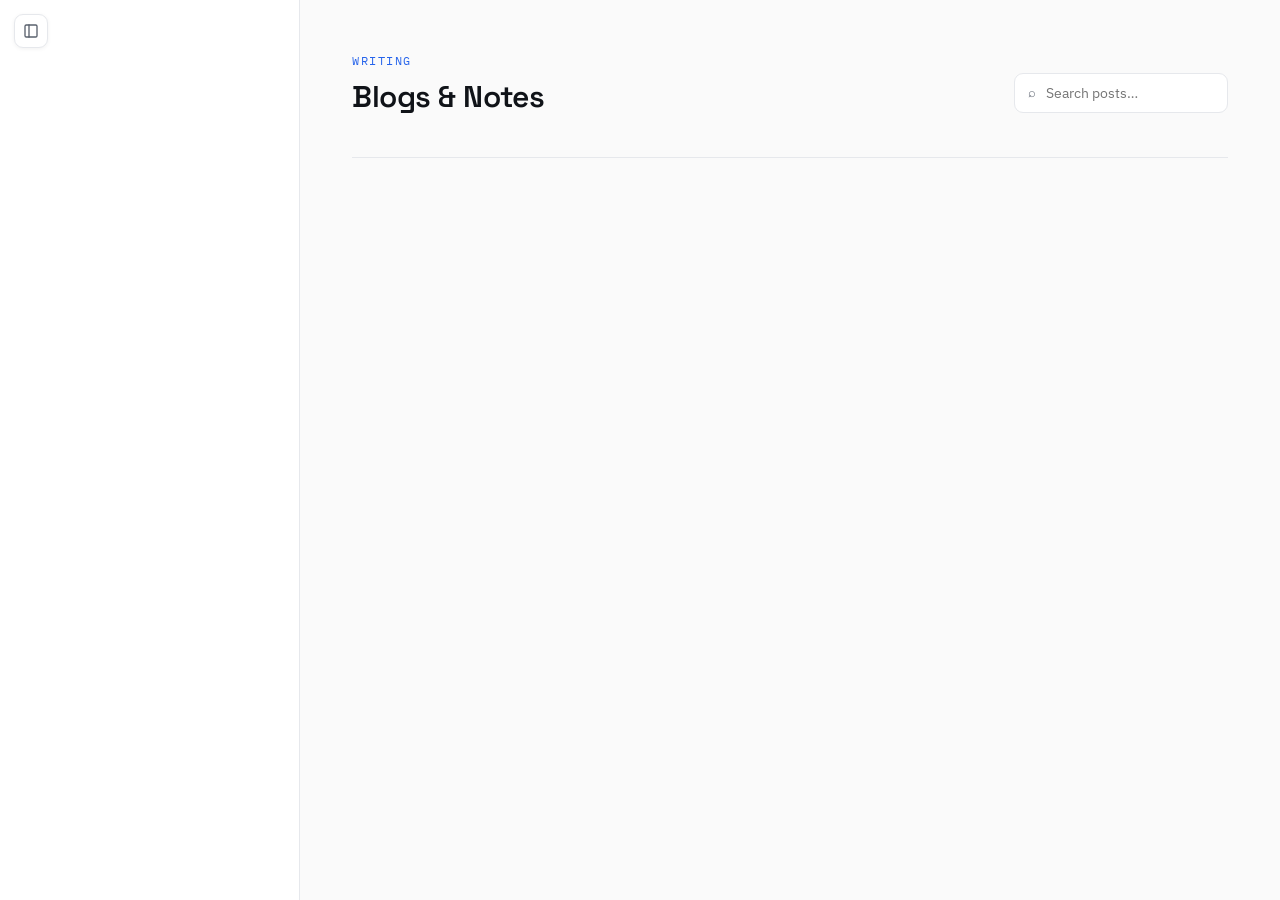
==== blogs.html @ 0beaa910 "ken's personal website Co-Authored-By: Claude Opus 4.8 (1M context) <noreply@anthropic.com>" ====
<!DOCTYPE html>
<html lang="en" data-theme="light">
<head>
<meta charset="UTF-8">
<meta name="viewport" content="width=device-width, initial-scale=1">
<title>Blog — Ken Huang</title>
<meta name="description" content="Learning notes and essays on LLMs, retrieval, evals and fine-tuning.">
<link rel="preconnect" href="https://fonts.googleapis.com">
<link rel="preconnect" href="https://fonts.gstatic.com" crossorigin>
<link href="https://fonts.googleapis.com/css2?family=IBM+Plex+Sans:wght@400;500;600;700&family=IBM+Plex+Mono:wght@400;500&family=Space+Grotesk:wght@500;600;700&display=swap" rel="stylesheet">
<link rel="stylesheet" href="styles.css">
<script src="theme.js"></script>
</head>
<body>
<div class="layout">

  <aside class="sidebar" data-page="blog"></aside>

  <main class="main">
    <div class="page-head">
      <div>
        <div class="eyebrow" style="margin-bottom:10px">Writing</div>
        <h1 class="page-title">Blogs &amp; Notes</h1>
      </div>
      <div class="search"><span>⌕</span><input id="q" type="search" placeholder="Search posts…" autocomplete="off"></div>
    </div>

    <div class="filter-row" id="filters"><!--FILTERS:START--><!--FILTERS:END--></div>

    <div id="posts"><!--POSTS:START--><!--POSTS:END--></div>
    <p class="no-results" id="noResults">No posts match your search.</p>
  </main>

</div>

<script>
(function () {
  var q = document.getElementById('q');
  var chips = [].slice.call(document.querySelectorAll('#filters .chip'));
  var rows = [].slice.call(document.querySelectorAll('#posts .post-row'));
  var noResults = document.getElementById('noResults');
  var activeTag = 'all';

  function apply() {
    var term = (q.value || '').trim().toLowerCase();
    var shown = 0;
    rows.forEach(function (r) {
      var tags = (r.getAttribute('data-tags') || '').toLowerCase();
      var title = (r.getAttribute('data-title') || '').toLowerCase();
      var matchTag = activeTag === 'all' || tags.indexOf(activeTag.toLowerCase()) !== -1;
      var matchTerm = !term || title.indexOf(term) !== -1 || tags.indexOf(term) !== -1;
      var show = matchTag && matchTerm;
      r.style.display = show ? '' : 'none';
      if (show) shown++;
    });
    noResults.style.display = shown ? 'none' : 'block';
  }

  chips.forEach(function (c) {
    c.addEventListener('click', function () {
      chips.forEach(function (x) { x.classList.remove('active'); });
      c.classList.add('active');
      activeTag = c.getAttribute('data-tag');
      apply();
    });
  });
  q.addEventListener('input', apply);
})();
</script>
</body>
</html>
---- styles.css ----
/* ===== Ken Huang — personal site =====
   Design tokens + components. Light default, [data-theme="dark"] overrides. */

:root {
  --bg:#fafafa; --surface:#ffffff; --panel:#f2f3f5;
  --fg:#101318; --muted:#5a616d; --faint:#8b93a1;
  --border:#e6e8ec; --accent:#2563eb; --accent-soft:#e6effb;
  --chip-bg:#eef0f3; --chip-fg:#3a3f4a; --input-bg:#ffffff;
  --code-str:#3f9a6d;
  --sans:'IBM Plex Sans',system-ui,sans-serif;
  --display:'Space Grotesk',system-ui,sans-serif;
  --mono:'IBM Plex Mono',ui-monospace,Menlo,monospace;
}
html[data-theme="dark"] {
  --bg:#0b0d11; --surface:#12151b; --panel:#161a21;
  --fg:#e9ebef; --muted:#949bab; --faint:#6c7686;
  --border:#222732; --accent:#60a5fa; --accent-soft:#16223c;
  --chip-bg:#161a21; --chip-fg:#c1c6d0; --input-bg:#12151b;
}

* { box-sizing:border-box; }
html,body { margin:0; }
body {
  background:var(--bg); color:var(--fg);
  font-family:var(--sans); line-height:1.5;
  -webkit-font-smoothing:antialiased;
}
a { color:inherit; }

/* ---------- layout ---------- */
.layout { display:grid; grid-template-columns:300px 1fr; min-height:100vh;
  transition:grid-template-columns .28s ease; }

.sidebar {
  position:sticky; top:0; align-self:start; height:100vh; overflow-x:hidden; overflow-y:auto;
  min-width:0; padding:32px 26px; border-right:1px solid var(--border);
  display:flex; flex-direction:column; gap:22px; background:var(--surface); }
.brand { display:flex; flex-direction:column; align-items:center; text-align:center; gap:14px; }
.avatar { width:150px; height:150px; border-radius:999px; overflow:hidden;
  border:3px solid var(--accent-soft); box-shadow:0 4px 14px rgba(0,0,0,.12); }
.avatar img { width:100%; height:100%; object-fit:cover; display:block; }
.brand-name { font-family:var(--display); font-weight:600; font-size:22px; }
.brand-role { font-family:var(--mono); font-size:13px; color:var(--muted); letter-spacing:.4px; margin-top:3px; }

.socials { display:flex; gap:10px; }
.social-btn { width:32px; height:32px; border-radius:8px; border:1px solid var(--border);
  background:var(--panel); color:var(--muted); display:flex; align-items:center; justify-content:center;
  text-decoration:none; transition:color .15s, border-color .15s; }
.social-btn:hover { color:var(--accent); border-color:var(--accent); }

.nav { display:flex; flex-direction:column; gap:2px; margin-top:4px; }
.nav-link { display:flex; align-items:center; gap:10px; padding:9px 12px; border-radius:8px;
  color:var(--muted); font-size:16px; text-decoration:none; transition:background .15s, color .15s; }
.nav-link:hover { background:var(--panel); color:var(--fg); }
.nav-link.active { background:var(--accent-soft); color:var(--accent); font-weight:600; }
.nav-ic { display:none; width:20px; height:20px; flex-shrink:0; }

.sidebar-foot { margin-top:auto; display:flex; align-items:center; justify-content:space-between;
  padding-top:16px; border-top:1px solid var(--border); }
.copy { font-family:var(--mono); font-size:12.5px; color:var(--faint); }
.theme-toggle { width:30px; height:30px; border-radius:8px; border:1px solid var(--border);
  background:var(--panel); color:var(--muted); cursor:pointer; display:flex; align-items:center;
  justify-content:center; font-size:14px; line-height:1; }
.theme-toggle:hover { color:var(--accent); border-color:var(--accent); }

.main { padding:52px; min-width:0; }

/* collapsible sidebar */
.sidebar-toggle { position:fixed; top:14px; left:14px; z-index:60; width:34px; height:34px;
  padding:0; border-radius:9px; border:1px solid var(--border); background:var(--surface);
  color:var(--muted); cursor:pointer; display:flex; align-items:center; justify-content:center;
  box-shadow:0 1px 4px rgba(0,0,0,.06); transition:color .15s, border-color .15s, background .15s; }
.sidebar-toggle:hover { color:var(--accent); border-color:var(--accent); }
/* collapsed = thin icon rail (desktop only): uniform bare icons, hover tooltips */
@media (min-width:861px) {
  html.sidebar-collapsed .layout { grid-template-columns:60px 1fr; }
  html.sidebar-collapsed .sidebar { padding:32px 0 22px; align-items:center; overflow:visible; }
  /* reserve just enough top space that the nav lands at its expanded height */
  html.sidebar-collapsed .brand { width:100%; gap:20px; overflow:hidden; }
  html.sidebar-collapsed .avatar { visibility:hidden; height:92px; }
  html.sidebar-collapsed .brand-name,
  html.sidebar-collapsed .brand-role { display:none; }
  html.sidebar-collapsed .socials { flex-direction:column; gap:18px; }
  /* every icon: no chrome, same ~20px size */
  html.sidebar-collapsed .social-btn { width:auto; height:auto; border:none; background:none; }
  html.sidebar-collapsed .social-btn svg { width:20px; height:20px; }
  html.sidebar-collapsed .nav { width:100%; }
  html.sidebar-collapsed .nav-link { justify-content:center; padding:11px 0; gap:0; position:relative; }
  html.sidebar-collapsed .nav-link:hover,
  html.sidebar-collapsed .nav-link.active { background:none; }
  html.sidebar-collapsed .nav-ic { display:block; }
  html.sidebar-collapsed .nav-link .label { display:none; }
  html.sidebar-collapsed .nav-link:hover .label {
    display:block; position:absolute; left:calc(100% - 4px); top:50%; transform:translateY(-50%);
    background:var(--fg); color:var(--surface); padding:5px 10px; border-radius:6px;
    font-size:12.5px; line-height:1; white-space:nowrap; z-index:80; pointer-events:none;
    box-shadow:0 4px 12px rgba(0,0,0,.18); }
  html.sidebar-collapsed .sidebar-foot { justify-content:center; width:100%; }
  html.sidebar-collapsed .copy { display:none; }
  html.sidebar-collapsed .theme-toggle { width:auto; height:auto; border:none; background:none; font-size:20px; }
  html.sidebar-collapsed .sidebar-toggle { left:13px; border:none; background:none; box-shadow:none; }
  html.sidebar-collapsed .sidebar-toggle svg { width:20px; height:20px; }
}

/* ---------- shared bits ---------- */
.eyebrow { font-family:var(--mono); font-size:12px; letter-spacing:1.5px; color:var(--accent);
  text-transform:uppercase; margin-bottom:18px; }
.chip { padding:6px 13px; border-radius:999px; background:var(--chip-bg); color:var(--chip-fg);
  font-size:12.5px; text-decoration:none; display:inline-flex; align-items:center; }
.chip.active { background:var(--accent-soft); color:var(--accent); font-weight:600; }
.chip.clickable { cursor:pointer; user-select:none; }
.search { display:flex; align-items:center; gap:8px; padding:9px 13px; background:var(--input-bg);
  border:1px solid var(--border); border-radius:9px; }
.search span { font-size:13px; color:var(--muted); }
.search input { border:none; background:transparent; outline:none; color:var(--fg);
  font-size:13.5px; font-family:inherit; width:170px; }

/* ---------- home ---------- */
.hero-title { margin:0 0 22px; font-family:var(--display); font-size:clamp(30px, 1.4vw + 24px, 46px);
  line-height:1.14; font-weight:600; letter-spacing:-.02em; max-width:100%; text-wrap:balance; }
.lead { margin:0 0 16px; font-size:clamp(15.5px, 0.35vw + 14.5px, 18px); line-height:1.65;
  color:var(--muted); max-width:100%; text-wrap:pretty; }
.block-label { font-family:var(--mono); font-size:11.5px; letter-spacing:1px; text-transform:uppercase;
  color:var(--faint); margin-bottom:12px; }
.topics { display:flex; flex-wrap:wrap; gap:8px; }
.section-head { display:flex; align-items:baseline; justify-content:space-between;
  padding-top:26px; border-top:1px solid var(--border); margin-bottom:18px; }
.section-head h2 { font-size:13px; font-family:var(--mono); letter-spacing:1px; text-transform:uppercase;
  color:var(--muted); margin:0; font-weight:500; }
.link-accent { font-size:13px; color:var(--accent); text-decoration:none; font-weight:500; }
.teaser { text-decoration:none; color:inherit; display:flex; gap:16px; padding:16px 0;
  border-bottom:1px solid var(--border); transition:opacity .15s; }
.teaser:last-child { border-bottom:none; }
.teaser:hover { opacity:.72; }
.teaser .date { font-family:var(--mono); font-size:12px; color:var(--muted); white-space:nowrap;
  padding-top:3px; min-width:66px; }
.teaser h3 { font-family:var(--display); font-size:17px; font-weight:600; margin:0 0 4px; }
.teaser p { margin:0; font-size:13px; color:var(--muted); }

/* ---------- blog list ---------- */
.page-head { display:flex; align-items:flex-end; justify-content:space-between; gap:16px;
  margin-bottom:22px; flex-wrap:wrap; }
.page-title { margin:0; font-family:var(--display); font-size:30px; line-height:1.1;
  font-weight:600; letter-spacing:-.015em; }
.filter-row { display:flex; flex-wrap:wrap; gap:8px; margin-bottom:26px;
  padding-bottom:22px; border-bottom:1px solid var(--border); }
.post-row { text-decoration:none; color:inherit; display:flex; gap:18px;
  padding-bottom:22px; margin-bottom:22px; border-bottom:1px solid var(--border); transition:opacity .15s; }
.post-row:hover { opacity:.72; }
.post-row .num { font-family:var(--mono); font-size:14px; color:var(--accent); font-weight:500; padding-top:2px; }
.post-row .meta { display:flex; gap:9px; font-size:12px; color:var(--muted); font-family:var(--mono); }
.post-row h3 { font-family:var(--display); font-size:19px; font-weight:600; margin:8px 0 7px; }
.post-row p { margin:0; font-size:14.5px; line-height:1.55; color:var(--muted); }
.no-results { color:var(--muted); font-size:15px; padding:20px 0; display:none; }

/* ---------- projects ---------- */
.proj-head { display:flex; align-items:flex-end; justify-content:space-between; gap:16px;
  margin-bottom:26px; flex-wrap:wrap; padding-bottom:22px; border-bottom:1px solid var(--border); }
.synced { display:flex; align-items:center; gap:7px; padding:6px 12px; border:1px solid var(--border);
  border-radius:999px; font-family:var(--mono); font-size:11.5px; color:var(--muted); white-space:nowrap; }
.synced .dot { width:7px; height:7px; border-radius:999px; background:#2ea043;
  box-shadow:0 0 0 3px rgba(46,160,67,.18); }
.project-grid { display:grid; grid-template-columns:1fr 1fr; gap:18px; }
.proj-note { grid-column:1/-1; margin:0; color:var(--muted); font-size:14.5px; }
.proj-note a { color:var(--accent); text-decoration:none; }
.project-card { text-decoration:none; color:inherit; display:flex; flex-direction:column; gap:12px;
  padding:20px; background:var(--surface); border:1px solid var(--border); border-radius:12px;
  transition:border-color .15s, transform .15s; }
.project-card:hover { border-color:var(--accent); transform:translateY(-2px); }
.repo-head { display:flex; align-items:center; gap:9px; flex-wrap:wrap; }
.repo-head svg { color:var(--muted); flex-shrink:0; }
.repo-name { font-family:var(--display); font-size:15px; font-weight:600; color:var(--accent); }
.badge { padding:1px 8px; border:1px solid var(--border); border-radius:999px; font-size:11px;
  color:var(--muted); font-family:var(--mono); }
.project-card p { margin:0; font-size:13.5px; line-height:1.55; color:var(--muted); flex:1; }
.repo-meta { display:flex; align-items:center; gap:16px; font-size:12.5px; color:var(--muted); font-family:var(--mono); }
.repo-meta .stat { display:flex; align-items:center; gap:5px; }
.repo-meta .lang { display:flex; align-items:center; gap:6px; }
.lang-dot { width:11px; height:11px; border-radius:999px; background:#3572A5; }

/* ---------- article (blog post) ---------- */
.main.reading { display:flex; justify-content:center; }
.article { width:100%; max-width:680px; }
.back-link { display:inline-flex; align-items:center; gap:6px; font-family:var(--mono); font-size:12.5px;
  color:var(--muted); text-decoration:none; margin-bottom:26px; }
.back-link:hover { color:var(--accent); }
.article .post-meta { display:flex; align-items:center; gap:10px; font-family:var(--mono);
  font-size:12px; color:var(--muted); margin-bottom:16px; }
.article .post-meta .cat { color:var(--accent); font-weight:500; }
.article h1 { margin:0 0 20px; font-family:var(--display); font-size:36px; line-height:1.12;
  font-weight:600; letter-spacing:-.02em; }
.byline { display:flex; align-items:center; gap:12px; padding-bottom:26px; margin-bottom:30px;
  border-bottom:1px solid var(--border); }
.byline .av { width:36px; height:36px; border-radius:999px; overflow:hidden; border:1px solid var(--border); }
.byline .av img { width:100%; height:100%; object-fit:cover; display:block; }
.byline .who { display:flex; flex-direction:column; line-height:1.25; }
.byline .who b { font-size:13.5px; font-weight:600; }
.byline .who span { font-size:12px; color:var(--muted); }
.byline .fmt { margin-left:auto; display:inline-flex; align-items:center; gap:6px; padding:4px 10px;
  border:1px solid var(--border); border-radius:999px; font-family:var(--mono); font-size:11px; color:var(--muted); }
.byline .fmt i { width:6px; height:6px; border-radius:2px; background:var(--accent); display:inline-block; }
.article .prose { font-size:16.5px; line-height:1.72; color:var(--muted); }
.article .prose.first { font-size:18px; line-height:1.7; color:var(--fg); margin:0 0 22px; }
.article .prose { margin:0 0 20px; }
.article h2 { margin:38px 0 14px; font-family:var(--display); font-size:24px; font-weight:600; letter-spacing:-.01em; }
.article strong { color:var(--fg); }
.article ul, .article ol { margin:0 0 22px; padding-left:22px; font-size:16.5px; line-height:1.75; color:var(--muted); }
.article li { margin-bottom:8px; }
.article blockquote { margin:24px 0; padding:6px 0 6px 22px; border-left:3px solid var(--accent);
  font-size:18px; line-height:1.6; color:var(--fg); font-style:italic; }
.placeholder { border-radius:12px; border:1px solid var(--border); display:flex; align-items:center;
  justify-content:center; }
.placeholder.cover { height:250px; margin-bottom:34px;
  background:repeating-linear-gradient(45deg,var(--panel),var(--panel) 11px,var(--bg) 11px,var(--bg) 22px); }
.placeholder.fig { height:200px; margin-bottom:14px;
  background:repeating-linear-gradient(-45deg,var(--panel),var(--panel) 11px,var(--bg) 11px,var(--bg) 22px); }
.placeholder span { font-family:var(--mono); font-size:12px; color:var(--faint); background:var(--surface);
  padding:6px 12px; border-radius:6px; border:1px solid var(--border); }
.figcap { margin:0 0 22px; font-size:13px; color:var(--faint); text-align:center; font-family:var(--mono); }
.codeblock { border:1px solid var(--border); border-radius:10px; overflow:hidden; margin:0 0 24px; background:var(--panel); }
.code-head { display:flex; align-items:center; gap:7px; padding:9px 14px; border-bottom:1px solid var(--border); }
.code-head .d { width:11px; height:11px; border-radius:999px; }
.code-head .name { margin-left:8px; font-family:var(--mono); font-size:11.5px; color:var(--muted); }
.codeblock pre { margin:0; padding:16px 18px; overflow:auto; font-family:var(--mono);
  font-size:13px; line-height:1.7; color:var(--fg); }
.kw { color:var(--accent); }
.str { color:var(--code-str); }
.tags-foot { display:flex; flex-wrap:wrap; gap:8px; padding-top:26px; margin-top:30px; border-top:1px solid var(--border); }
code.inline { font-family:var(--mono); font-size:13.5px; background:var(--panel); padding:1px 6px; border-radius:5px; }

/* seamless embedded standalone-HTML frame */
.embed-frame { width:100%; border:none; display:block; background:transparent; }
.article.wide { max-width:820px; }

/* ---------- responsive ---------- */
@media (max-width:860px) {
  .layout { grid-template-columns:1fr; }
  .sidebar { position:static; height:auto; flex-direction:row; flex-wrap:wrap; align-items:center;
    justify-content:space-between; border-right:none; border-bottom:1px solid var(--border); }
  .brand { flex-direction:row; text-align:left; gap:12px; }
  .avatar { width:52px; height:52px; }
  .nav { flex-direction:row; margin-top:0; flex-wrap:wrap; }
  .sidebar-foot { margin-top:0; padding-top:0; border-top:none; width:100%; flex-basis:100%; }
  .main { padding:34px 24px; }
  .project-grid { grid-template-columns:1fr; }
  .article h1 { font-size:30px; }
  .sidebar-toggle { display:none; }
  .nav-ic { display:none; }
}
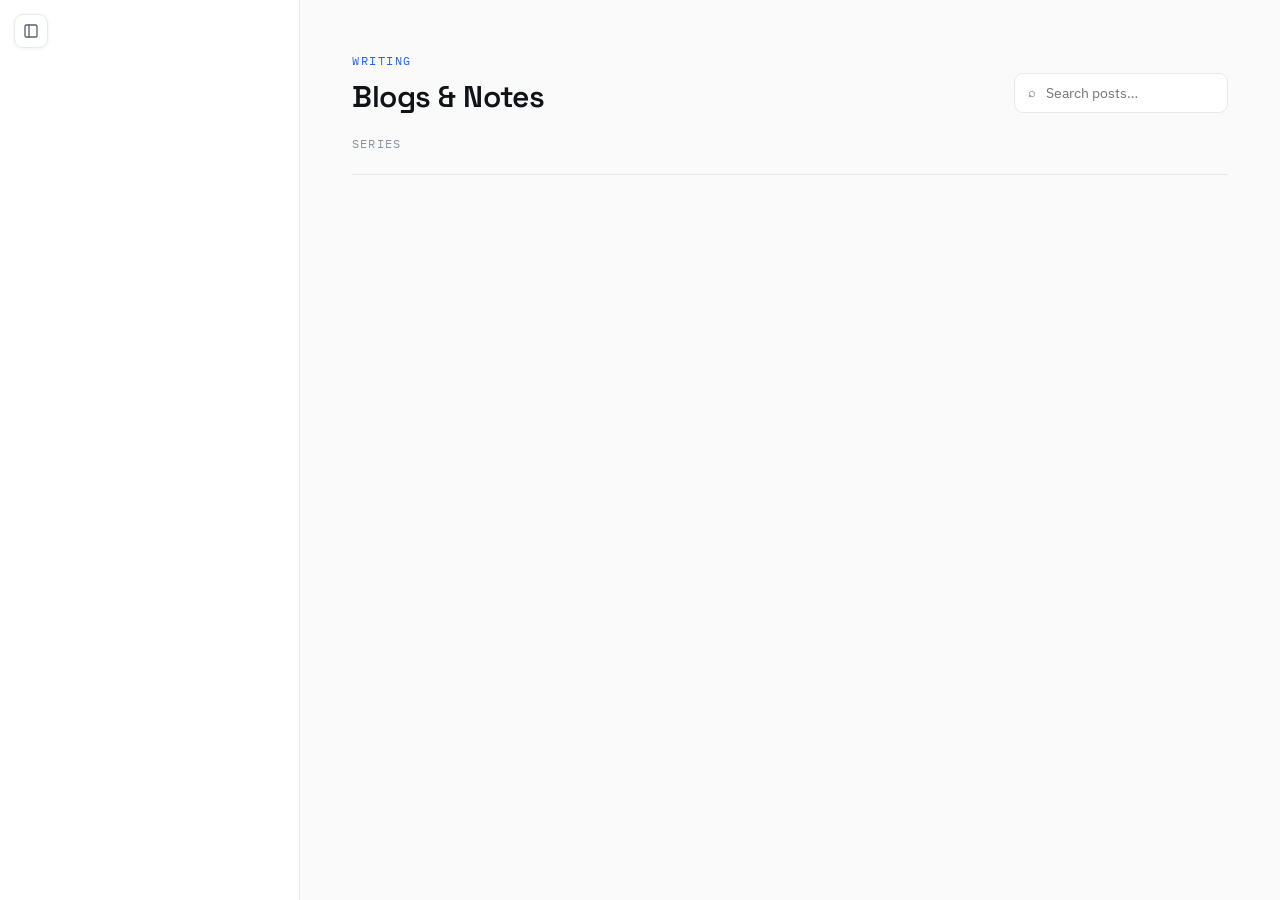
==== commit 6cdd3b66: "add series concept" ====
--- a/blogs.html
+++ b/blogs.html
@@ -3,8 +3,17 @@
 <head>
 <meta charset="UTF-8">
 <meta name="viewport" content="width=device-width, initial-scale=1">
+<link rel="icon" type="image/svg+xml" href="assets/favicon.svg">
 <title>Blog — Ken Huang</title>
 <meta name="description" content="Learning notes and essays on LLMs, retrieval, evals and fine-tuning.">
+<meta name="author" content="Ken Huang">
+<link rel="canonical" href="https://hzjken.dev/blogs.html">
+<meta property="og:type" content="website">
+<meta property="og:site_name" content="Ken Huang">
+<meta property="og:title" content="Blog — Ken Huang">
+<meta property="og:description" content="Learning notes and essays on LLMs, retrieval, evals and fine-tuning.">
+<meta property="og:url" content="https://hzjken.dev/blogs.html">
+<meta name="twitter:card" content="summary">
 <link rel="preconnect" href="https://fonts.googleapis.com">
 <link rel="preconnect" href="https://fonts.gstatic.com" crossorigin>
 <link href="https://fonts.googleapis.com/css2?family=IBM+Plex+Sans:wght@400;500;600;700&family=IBM+Plex+Mono:wght@400;500&family=Space+Grotesk:wght@500;600;700&display=swap" rel="stylesheet">
@@ -25,7 +34,9 @@
       <div class="search"><span>⌕</span><input id="q" type="search" placeholder="Search posts…" autocomplete="off"></div>
     </div>
 
-    <div class="filter-row" id="filters"><!--FILTERS:START--><!--FILTERS:END--></div>
+    <div class="filter-row" id="seriesFilters">
+      <span class="filter-label">Series</span><!--SERIESFILTERS:START--><!--SERIESFILTERS:END-->
+    </div>
 
     <div id="posts"><!--POSTS:START--><!--POSTS:END--></div>
     <p class="no-results" id="noResults">No posts match your search.</p>
@@ -36,10 +47,10 @@
 <script>
 (function () {
   var q = document.getElementById('q');
-  var chips = [].slice.call(document.querySelectorAll('#filters .chip'));
+  var seriesChips = [].slice.call(document.querySelectorAll('#seriesFilters .series-chip'));
   var rows = [].slice.call(document.querySelectorAll('#posts .post-row'));
   var noResults = document.getElementById('noResults');
-  var activeTag = 'all';
+  var activeSeries = 'all';
 
   function apply() {
     var term = (q.value || '').trim().toLowerCase();
@@ -47,24 +58,35 @@
     rows.forEach(function (r) {
       var tags = (r.getAttribute('data-tags') || '').toLowerCase();
       var title = (r.getAttribute('data-title') || '').toLowerCase();
-      var matchTag = activeTag === 'all' || tags.indexOf(activeTag.toLowerCase()) !== -1;
+      var series = (r.getAttribute('data-series') || 'notes').toLowerCase();
+      var matchSeries = activeSeries === 'all' || series === activeSeries.toLowerCase();
       var matchTerm = !term || title.indexOf(term) !== -1 || tags.indexOf(term) !== -1;
-      var show = matchTag && matchTerm;
+      var show = matchSeries && matchTerm;
       r.style.display = show ? '' : 'none';
       if (show) shown++;
     });
     noResults.style.display = shown ? 'none' : 'block';
   }
 
-  chips.forEach(function (c) {
+  seriesChips.forEach(function (c) {
     c.addEventListener('click', function () {
-      chips.forEach(function (x) { x.classList.remove('active'); });
+      seriesChips.forEach(function (x) { x.classList.remove('active'); });
       c.classList.add('active');
-      activeTag = c.getAttribute('data-tag');
+      activeSeries = c.getAttribute('data-series');
       apply();
     });
   });
   q.addEventListener('input', apply);
+
+  // deep-link: blogs.html?series=<slug> (e.g. from "What I write about")
+  var m = (location.search || '').match(/[?&]series=([^&]+)/);
+  if (m) {
+    var want = m[1].toLowerCase();
+    var chip = seriesChips.filter(function (c) {
+      return c.getAttribute('data-series').toLowerCase() === want;
+    })[0];
+    if (chip) chip.click();
+  }
 })();
 </script>
 </body>
--- a/styles.css
+++ b/styles.css
@@ -116,6 +116,11 @@
   font-size:13.5px; font-family:inherit; width:170px; }
 
 /* ---------- home ---------- */
+.intro { display:grid; grid-template-columns:1fr 304px; gap:28px;
+  align-items:start; margin-top:30px; margin-bottom:8px; }
+.intro-copy { min-width:0; margin-right:36px; }
+.lead strong { color:var(--accent); font-weight:inherit; }
+.hero-globe { display:block; width:280px; height:270px; align-self:start; justify-self:start; margin-top:28px; }
 .hero-title { margin:0 0 22px; font-family:var(--display); font-size:clamp(30px, 1.4vw + 24px, 46px);
   line-height:1.14; font-weight:600; letter-spacing:-.02em; max-width:100%; text-wrap:balance; }
 .lead { margin:0 0 16px; font-size:clamp(15.5px, 0.35vw + 14.5px, 18px); line-height:1.65;
@@ -144,6 +149,23 @@
   font-weight:600; letter-spacing:-.015em; }
 .filter-row { display:flex; flex-wrap:wrap; gap:8px; margin-bottom:26px;
   padding-bottom:22px; border-bottom:1px solid var(--border); }
+.filter-label { align-self:center; font-family:var(--mono); font-size:11.5px;
+  letter-spacing:1.2px; text-transform:uppercase; color:var(--faint); margin-right:4px; }
+/* series colors: --sc is set inline per series; color-mix tints adapt to both themes */
+.series-tag { --sc:var(--accent); display:inline-flex; align-items:center; margin-left:8px;
+  padding:2px 9px; border-radius:999px; font-family:var(--mono); font-size:11px;
+  font-weight:500; letter-spacing:.3px; line-height:1.5; white-space:nowrap;
+  vertical-align:middle; color:var(--sc); text-decoration:none;
+  background:color-mix(in srgb, var(--sc) 12%, transparent);
+  border:1px solid color-mix(in srgb, var(--sc) 30%, transparent); }
+.series-chip { --sc:var(--accent); cursor:pointer; user-select:none; display:inline-flex;
+  align-items:center; padding:6px 13px; border-radius:999px; font-size:12.5px;
+  text-decoration:none; color:var(--sc);
+  background:color-mix(in srgb, var(--sc) 11%, transparent);
+  border:1px solid color-mix(in srgb, var(--sc) 32%, transparent);
+  transition:background .15s, color .15s, border-color .15s; }
+a.series-chip:hover { border-color:color-mix(in srgb, var(--sc) 70%, transparent); }
+.series-chip.active { background:var(--sc); color:#fff; border-color:var(--sc); font-weight:600; }
 .post-row { text-decoration:none; color:inherit; display:flex; gap:18px;
   padding-bottom:22px; margin-bottom:22px; border-bottom:1px solid var(--border); transition:opacity .15s; }
 .post-row:hover { opacity:.72; }
@@ -196,9 +218,7 @@
 .byline .who { display:flex; flex-direction:column; line-height:1.25; }
 .byline .who b { font-size:13.5px; font-weight:600; }
 .byline .who span { font-size:12px; color:var(--muted); }
-.byline .fmt { margin-left:auto; display:inline-flex; align-items:center; gap:6px; padding:4px 10px;
-  border:1px solid var(--border); border-radius:999px; font-family:var(--mono); font-size:11px; color:var(--muted); }
-.byline .fmt i { width:6px; height:6px; border-radius:2px; background:var(--accent); display:inline-block; }
+.byline .series-tag { margin-left:auto; }
 .article .prose { font-size:16.5px; line-height:1.72; color:var(--muted); }
 .article .prose.first { font-size:18px; line-height:1.7; color:var(--fg); margin:0 0 22px; }
 .article .prose { margin:0 0 20px; }
@@ -242,6 +262,9 @@
   .nav { flex-direction:row; margin-top:0; flex-wrap:wrap; }
   .sidebar-foot { margin-top:0; padding-top:0; border-top:none; width:100%; flex-basis:100%; }
   .main { padding:34px 24px; }
+  .intro { grid-template-columns:1fr; gap:22px; margin-bottom:22px; }
+  .intro-copy { order:1; margin-right:0; }
+  .hero-globe { order:2; height:320px; width:100%; }
   .project-grid { grid-template-columns:1fr; }
   .article h1 { font-size:30px; }
   .sidebar-toggle { display:none; }
